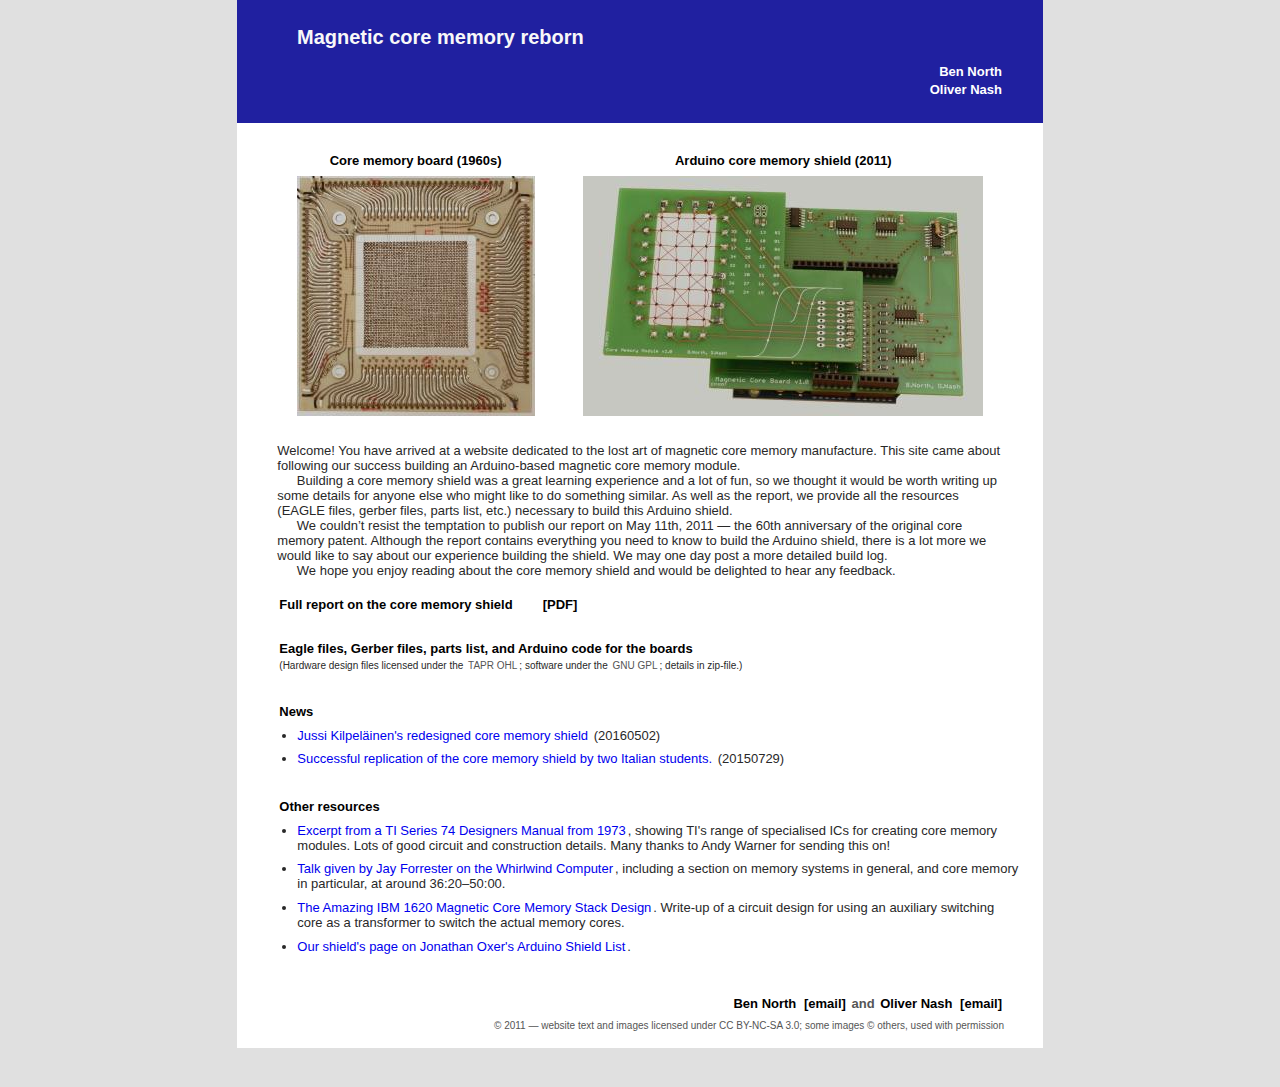
==== index.html @ de20a850 "Link to page describing JK's kit" ====
<!DOCTYPE HTML PUBLIC "-//W3C//DTD HTML 4.01//EN" "http://www.w3.org/TR/html4/strict.dtd">
<html>
<head>
  <link rel="stylesheet" href="style.css" type="text/css" media="screen" />
  <title>Magnetic core memory reborn</title>
</head>

<body>
  <div class="main">

  <div class="header">
    <h1>Magnetic core memory reborn</h1>
    <h2><a href="http://www.redfrontdoor.org/">Ben North</a><br>
        <a href="http://www.olivernash.org/">Oliver Nash</a></h2>
  </div>

  <div class="body">
    <table class="photos">
    <tr><td class="l"><table class="captioned-photo" style="width: 238px">
          <tr><td>Core memory board (1960s)
          <tr><td><a href="vintage-core-full.jpg">
                  <img border=0 src="vintage-core-small.jpg"></a></table>
        <td class="r"><table class="captioned-photo" style="width: 400">
          <tr><td>Arduino core memory shield (2011)
          <tr><td><a href="mounted-shield-full.jpg">
                  <img border=0 src="mounted-shield-small.jpg"></a></table>
    </table>

    <p>Welcome!  You have arrived at a website dedicated to the lost art
      of magnetic core memory manufacture.  This site came about
      following our success building an Arduino-based magnetic
      core memory module.</p>

    <p style="text-indent: 1.5em">Building a core memory shield was a
      great learning experience and a lot of fun, so we thought it would
      be worth writing up some details for anyone else who might like to
      do something similar.  As well as the report, we provide all the
      resources (EAGLE files, gerber files, parts list, etc.) necessary
      to build this Arduino shield.</p>

    <p style="text-indent: 1.5em">We couldn&rsquo;t resist the temptation to
      publish our report on May 11th, 2011 &mdash; the 60th
      anniversary of the original core memory patent.  Although the
      report contains everything you need to know to build the Arduino
      shield, there is a lot more we would like to say about our
      experience building the shield.  We may one day post a more detailed
      build log.</p>

    <p style="text-indent: 1.5em;">We hope you enjoy
      reading about the core memory shield and would be delighted to
      hear any feedback.</p>

    <h4><a href="report.html">Full report on the core memory
      shield</a><span style="padding-left: 2em"><a href="report.pdf">[PDF]</a></span></h4>

    <h4 style="padding-bottom: 0.25em"><a href="Core-Memory-Shield.zip">Eagle files,
      Gerber files, parts list, and Arduino code for the
      boards</a></h4>
    <p class="zip-licence">(Hardware design files licensed
      under the <a href="http://www.tapr.org/OHL">TAPR OHL</a>; software
      under the <a href="http://www.gnu.org/copyleft/gpl.html">GNU
      GPL</a>; details in zip-file.)</p>

    <h4 style="text-indent: 2px; padding-top: 2.5em; padding-bottom: 0em">News</h4>

    <ul>
      <li><a href="kit.html">Jussi Kilpel&auml;inen's redesigned core memory shield</a> (20160502)
    </ul>

    <ul>
      <li><a href="replication.html">Successful replication of the core memory shield by two
      Italian students.</a>  (20150729)
    </ul>

    <h4 style="text-indent: 2px; padding-top: 2.5em; padding-bottom: 0em">Other resources</h4>

    <ul>
      <li><a href="ti-core-mem-1973.pdf">Excerpt from a TI Series 74 Designers Manual
      from 1973</a>, showing TI's range of specialised ICs for creating
      core memory modules.  Lots of good circuit and construction
      details.  Many thanks to Andy Warner for sending this on!</li>

      <li><a href="http://www.youtube.com/watch?v=JZLpbhsE72I">Talk
      given by Jay Forrester on the Whirlwind Computer</a>, including a
      section on memory systems in general, and core memory in
      particular, at around 36:20&ndash;50:00.</li>

      <li><a href="http://www.angelfire.com/oh3/ebjoew/IBM_1620_Core_Memory.html">The
      Amazing IBM 1620 Magnetic Core Memory Stack Design</a>.  Write-up
      of a circuit design for using an auxiliary switching core as a
      transformer to switch the actual memory cores.</li>

      <li><a href="http://shieldlist.org/north-and-nash/core-memory">Our
      shield's page on Jonathan Oxer's Arduino Shield List</a>.</li>
    </ul>

  </div>

  <div class="footer">
    <h2><span class="author"><a href="http://www.redfrontdoor.org/">Ben North</a>
        <a href="mailto:ben@redfrontdoor.org?subject=Core%20memory%20shield">[email]</a></span>
      and <span class="author"><a href="http://www.olivernash.org/">Oliver Nash</a>
        <a href="mailto:oliver.nash@gmail.com?subject=Core%20memory%20shield">[email]</a></span></h2>
    <p class="licence"><a rel="license" href="http://creativecommons.org/licenses/by-nc-sa/3.0/">
      &copy; 2011 &mdash; website text and images licensed under CC
      BY-NC-SA 3.0; some images &copy; others, used with permission</a></p>
  </div>
  </div>

</body>

</html>
---- style.css ----
body {
    background: #e0e0e0;
    font-family: sans-serif, verdana;
    margin: auto;
    width: 90%;
}
div.header {
    margin-bottom: 1em;
    background: #2020a0;
    padding-top: 1.0em;
    padding-bottom: 1.0em;
    color: #f8f8f8;
}
div.footer {
    color: #555555;
    padding-top: 0.5em;
    padding-bottom: 0.5em;
}
div.header h1 {
    text-align: left;
    padding-left: 3.0em;
    font-size: 20px;
}
div.header h2 {
    line-height: 18px;
}
div.header h2, div.footer h2 {
    text-align: right;
    padding-right: 3.0em;
    font-size: 13px;
}
a:link, a:visited, a:hover
{
    padding: 2px;
    text-decoration: none;
}
table.photos a:hover
{
    background: inherit;
}
div.header a:link,
div.header a:visited,
div.header a:hover
{
    padding: 2px;
}

div.header a:link,
div.header a:visited
{
    color: #ffffff;
}
div.header a:hover
{
    background-color: #c0c0e0;
}
div.footer h2
{
    margin-bottom: 0em;
    line-height: 13px;
}
div.footer p.licence,
div.footer p.licence a:link,
div.footer p.licence a:visited
{
    padding-right: 3.9em;
    color: #555555;
    font-size: 10px;
    line-height: 12px;
    text-align: right;
}
p.zip-licence,
p.zip-licence a:link,
p.zip-licence a:visited
{
    color: #555555;
    font-size: 10px;
    line-height: 12px;
}
p.zip-licence
{
    text-indent: 2px;
}
span.author a:link,
span.author a:visited
{
    padding: 2px;
    color: #000000;
}
div.footer p.licence a:link,
div.footer p.licence a:visited
{
    padding-right: 0em;
}
a:hover,
div.footer p.licence a:hover,
div.body h4 a:hover
{
    background-color: #c0c0e0;
}
div.main {
    width: 62em;
    margin: auto;
    margin-bottom: 3em;
    background: #ffffff;
    font-size: 13px;
}
div.body {
    padding-bottom: 2em;
}
div.body p, div.body ul {
    color: #282828;
    width: 90%;
    margin: auto;
}
div.body p.img-display {
    margin-top: 0.75em;
    margin-bottom: 1.5em;
    text-align: center;
}
div.body pre {
    padding-top: 0.75em;
    padding-bottom: 0.75em;
    color: #181818;
    width: 80%;
    margin: auto;
}
div.body pre .hl { background-color: #e0e0ff; font-weight: bold; }
div.body ul li
{
    text-indent: -2px;
    padding-top: 0.6667em;
}
div.body h1.with-dateline {
    width: 90%;
    margin: auto;
    font-size: 20px;
    padding-top: 1.25em;
}
div.body h2 {
    width: 90%;
    margin: auto;
    font-size: 15px;
    padding-top: 0.125em;
    padding-bottom: 0.75em;
}
div.body h4 {
    width: 90%;
    margin: auto;
    font-size: 13px;
    padding-top: 1.5em;
    padding-bottom: 0.75em;
}
div.body h4 a {
    font-weight: bold;
    color: #000000;
}
div.float-right {
    float: right;
    margin-left: 3em;
    margin-right: 3em;
    margin-top: 1.5em;
    margin-bottom: 1.5em;
}
div.float-right p {
    width: auto;
}
div.float-right p.caption {
    margin-top: 0.75em;
    font-size: 80%;
    font-style: italic;
    text-align: right;
}
table.photos {
    margin: auto;
    width: 95%;
}
table.photos tr td {
    width: 45%;
    padding-top: 0.5em;
    padding-bottom: 1.5em;
}
table.photos tr td.l {
    padding-left: 2.5em;
    text-align: left;
}
table.photos tr td.r {
    padding-right: 2.5em;
    text-align: right;
}
table.captioned-photo tr td {
    text-align: center;
    font-weight: bold;
    padding-bottom: 0em;
}
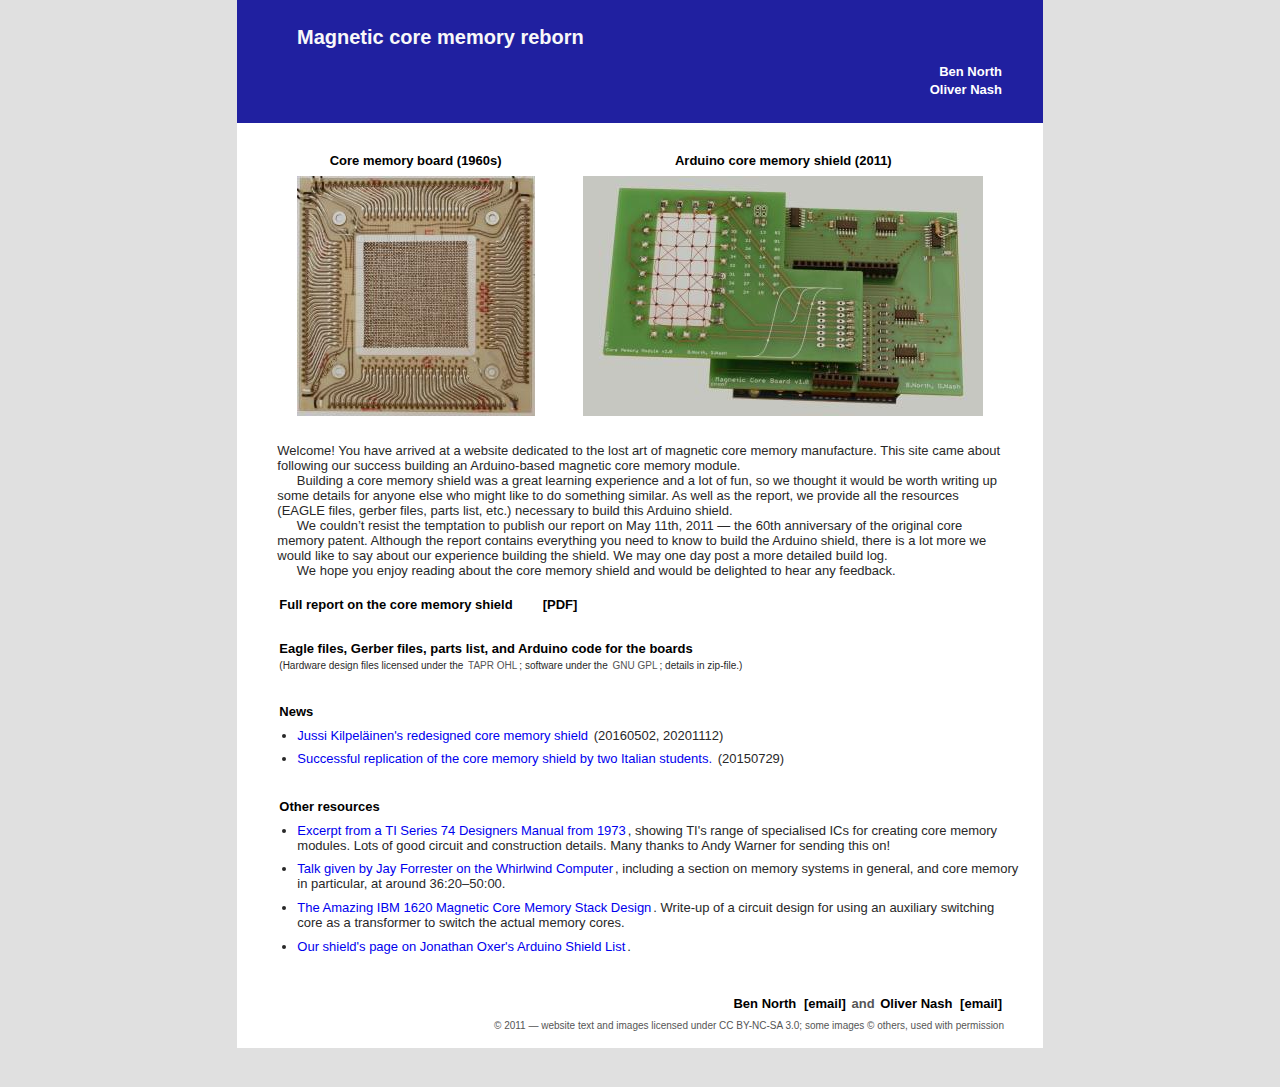
==== commit 78a359b2: "Update datestamps for mention of JK's kit" ====
--- a/index.html
+++ b/index.html
@@ -64,7 +64,7 @@
     <h4 style="text-indent: 2px; padding-top: 2.5em; padding-bottom: 0em">News</h4>
 
     <ul>
-      <li><a href="kit.html">Jussi Kilpel&auml;inen's redesigned core memory shield</a> (20160502)
+      <li><a href="kit.html">Jussi Kilpel&auml;inen's redesigned core memory shield</a> (20160502, 20201112)
     </ul>
 
     <ul>
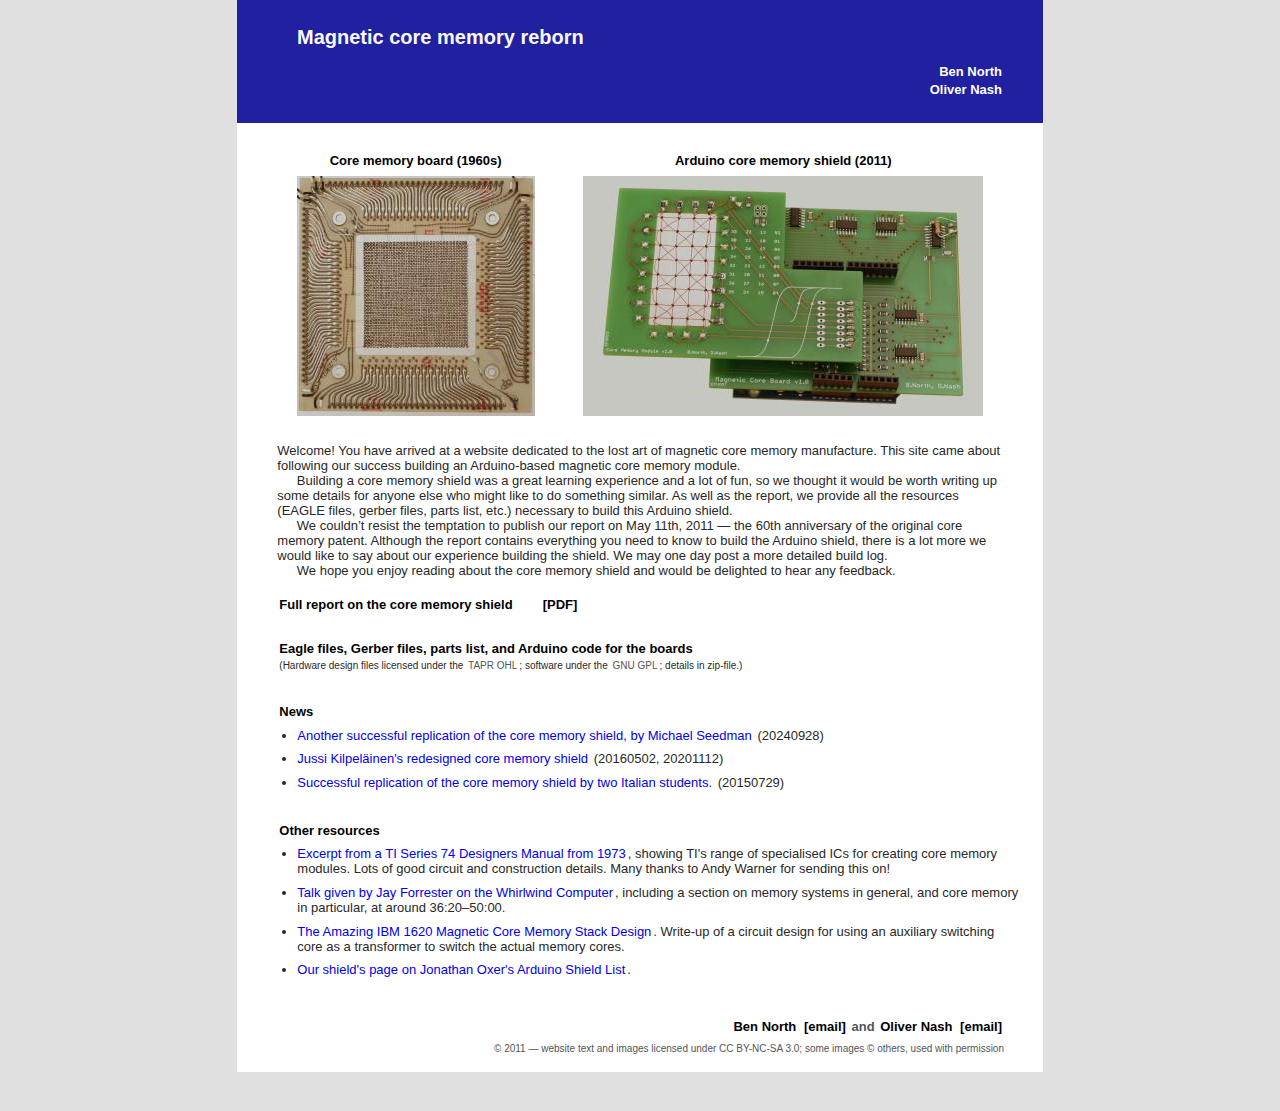
==== commit df9c2f65: "Link to second replication page" ====
--- a/index.html
+++ b/index.html
@@ -64,10 +64,8 @@
     <h4 style="text-indent: 2px; padding-top: 2.5em; padding-bottom: 0em">News</h4>
 
     <ul>
+      <li><a href="replication-2.html">Another successful replication of the core memory shield, by Michael Seedman</a> (20240928)
       <li><a href="kit.html">Jussi Kilpel&auml;inen's redesigned core memory shield</a> (20160502, 20201112)
-    </ul>
-
-    <ul>
       <li><a href="replication.html">Successful replication of the core memory shield by two
       Italian students.</a>  (20150729)
     </ul>
@@ -100,7 +98,7 @@
     <h2><span class="author"><a href="http://www.redfrontdoor.org/">Ben North</a>
         <a href="mailto:ben@redfrontdoor.org?subject=Core%20memory%20shield">[email]</a></span>
       and <span class="author"><a href="http://www.olivernash.org/">Oliver Nash</a>
-        <a href="mailto:oliver.nash@gmail.com?subject=Core%20memory%20shield">[email]</a></span></h2>
+        <a href="mailto:blog@olivernash.org?subject=Core%20memory%20shield">[email]</a></span></h2>
     <p class="licence"><a rel="license" href="http://creativecommons.org/licenses/by-nc-sa/3.0/">
       &copy; 2011 &mdash; website text and images licensed under CC
       BY-NC-SA 3.0; some images &copy; others, used with permission</a></p>
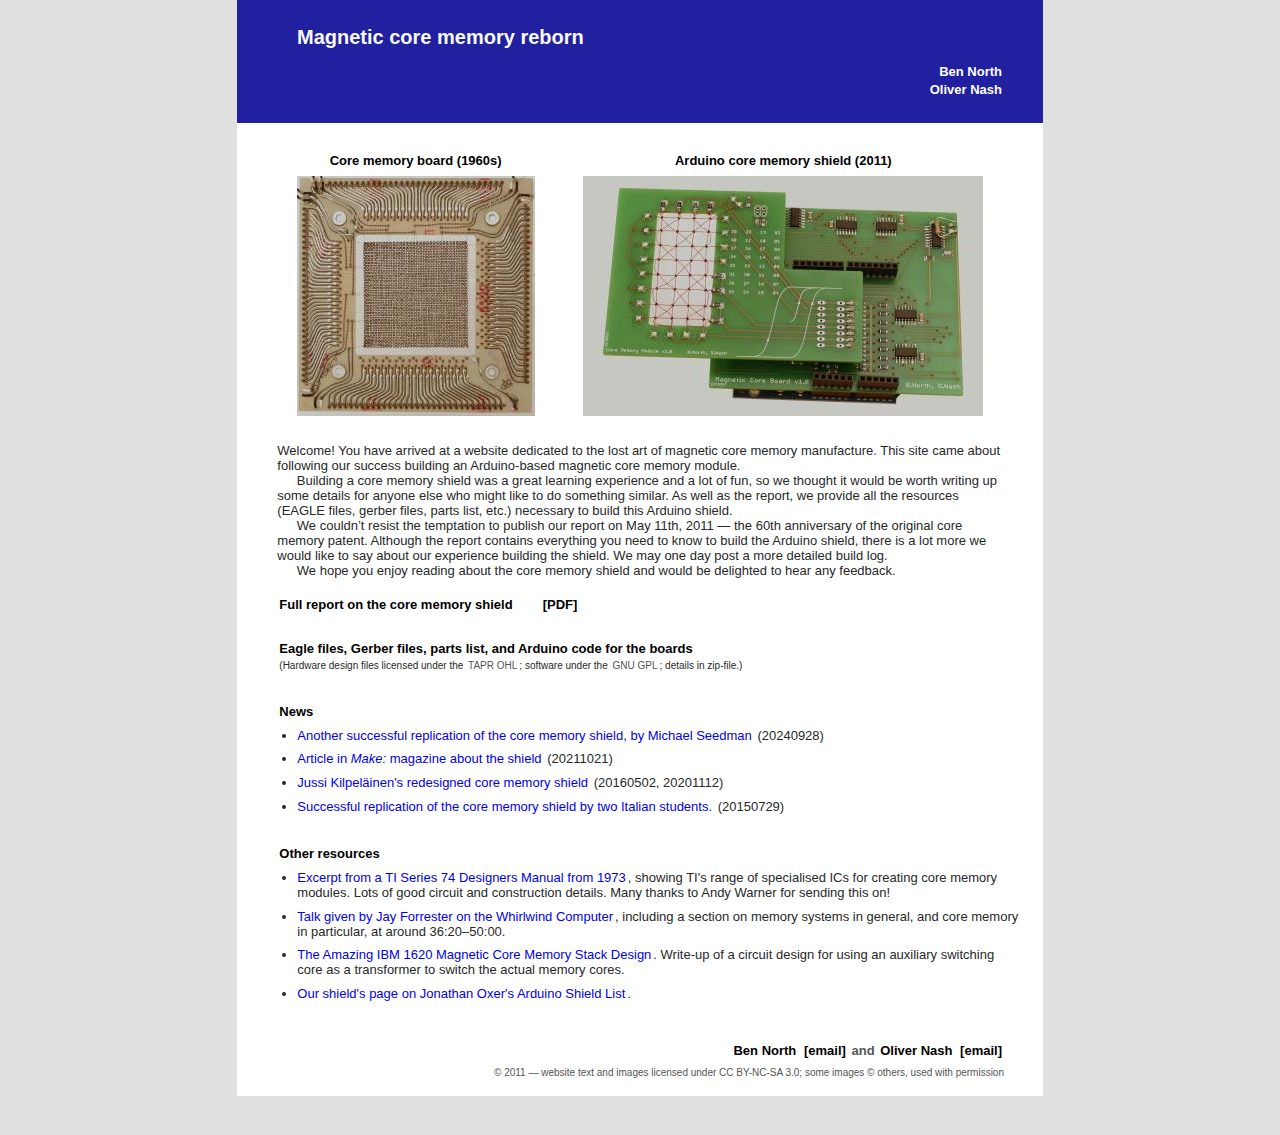
==== commit fcaa49fb: "Link to Make magazine article" ====
--- a/index.html
+++ b/index.html
@@ -65,6 +65,7 @@
 
     <ul>
       <li><a href="replication-2.html">Another successful replication of the core memory shield, by Michael Seedman</a> (20240928)
+      <li><a href="https://makezine.com/article/maker-news/core-memory-why-we-used-60-year-old-tech-in-an-arduino-shield/">Article in <em>Make:</em> magazine about the shield</a> (20211021)
       <li><a href="kit.html">Jussi Kilpel&auml;inen's redesigned core memory shield</a> (20160502, 20201112)
       <li><a href="replication.html">Successful replication of the core memory shield by two
       Italian students.</a>  (20150729)
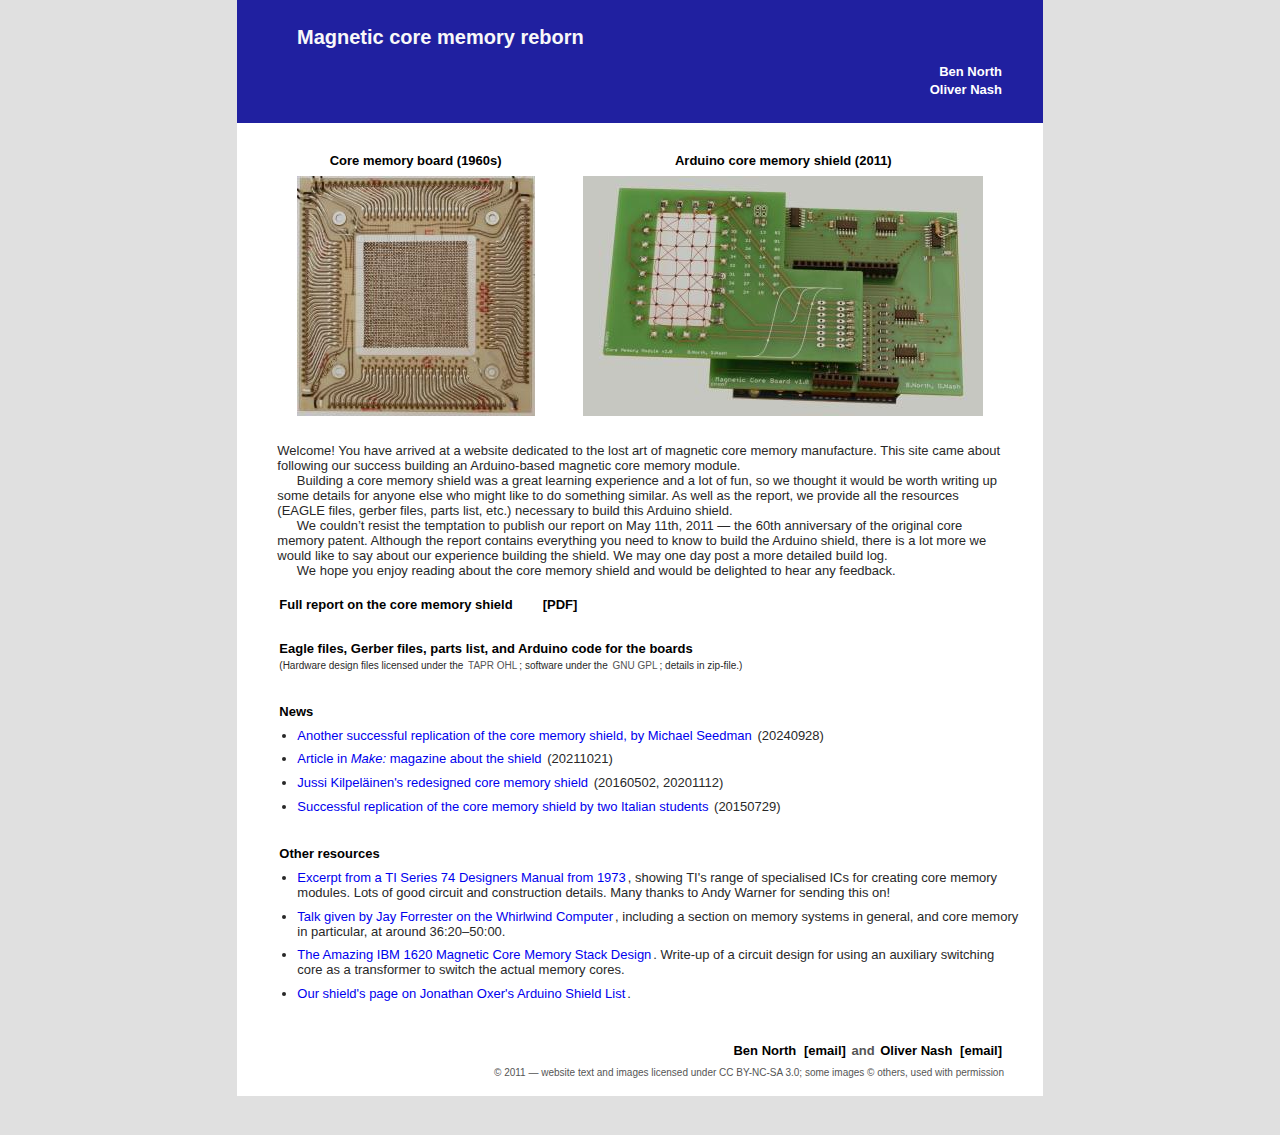
==== commit 1724bfbd: "(Make punctuation consistent)" ====
--- a/index.html
+++ b/index.html
@@ -68,7 +68,7 @@
       <li><a href="https://makezine.com/article/maker-news/core-memory-why-we-used-60-year-old-tech-in-an-arduino-shield/">Article in <em>Make:</em> magazine about the shield</a> (20211021)
       <li><a href="kit.html">Jussi Kilpel&auml;inen's redesigned core memory shield</a> (20160502, 20201112)
       <li><a href="replication.html">Successful replication of the core memory shield by two
-      Italian students.</a>  (20150729)
+      Italian students</a>  (20150729)
     </ul>
 
     <h4 style="text-indent: 2px; padding-top: 2.5em; padding-bottom: 0em">Other resources</h4>
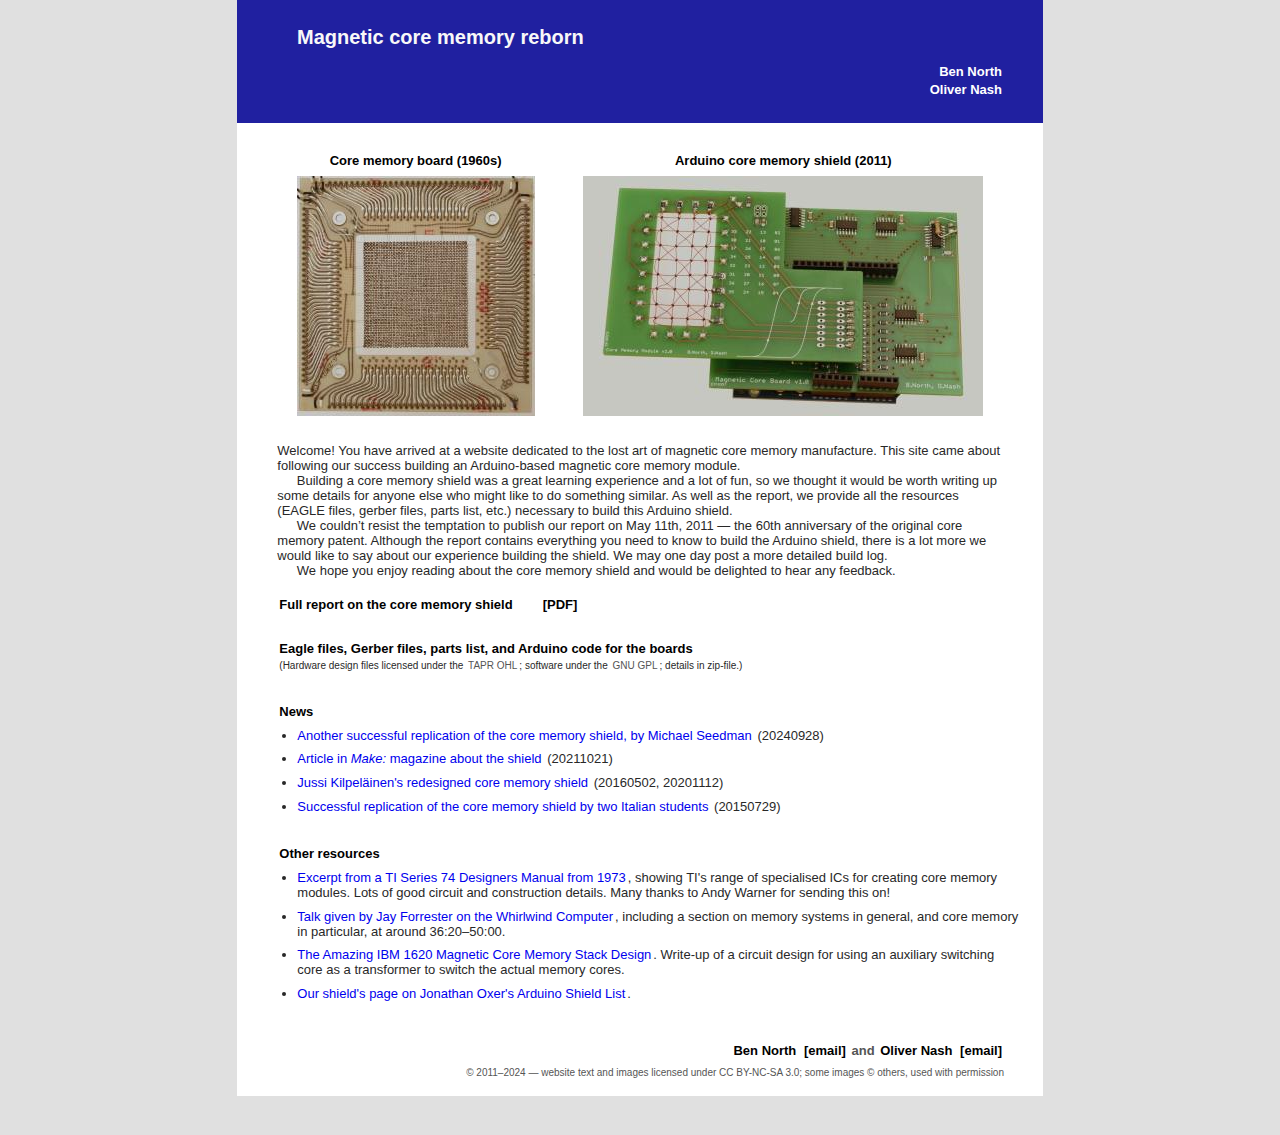
==== commit b08e5de6: "(Update copyright years)" ====
--- a/index.html
+++ b/index.html
@@ -101,7 +101,7 @@
       and <span class="author"><a href="http://www.olivernash.org/">Oliver Nash</a>
         <a href="mailto:blog@olivernash.org?subject=Core%20memory%20shield">[email]</a></span></h2>
     <p class="licence"><a rel="license" href="http://creativecommons.org/licenses/by-nc-sa/3.0/">
-      &copy; 2011 &mdash; website text and images licensed under CC
+      &copy; 2011&ndash;2024 &mdash; website text and images licensed under CC
       BY-NC-SA 3.0; some images &copy; others, used with permission</a></p>
   </div>
   </div>
